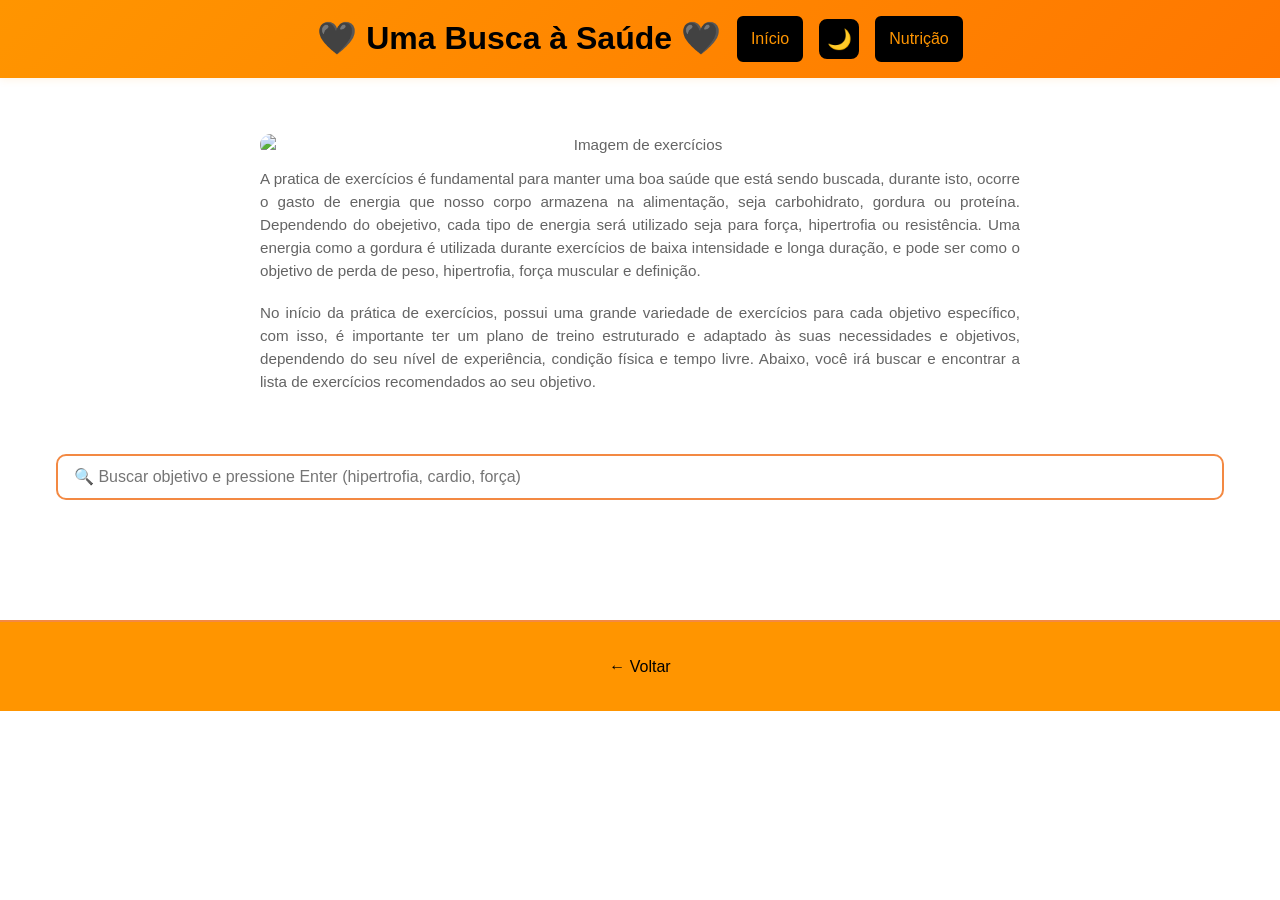
==== musculos.html @ 49d50359 "Add files via upload" ====
<!doctype html>
<html lang="pt-BR">
<head>
  <meta charset="utf-8">
  <meta name="viewport" content="width=device-width,initial-scale=1">
  <title>Treinos por Músculo</title>
  <link rel="stylesheet" href="styles.css">
</head>
<body>
  <header class="site-header">
    <div class="container">
      <nav id="main-nav" class="site-nav">
        <h1 class="header-title"> 🖤 Uma Busca à Saúde 🖤</h1>
        <a href="index.html">Início</a>
        <button class="theme-toggle" id="theme-toggle" aria-label="Alternar tema escuro/claro" title="Alternar tema">🌙</button>
        <a href="nutricao.html">Nutrição</a>
      </nav>
      
    </div>
  </header>

  <main>
    <section class="intro">
     <img src="musculos/WhatsApp Image 2026-06-24 at 12.45.15.jpeg" alt="Imagem de exercícios" class="intro-image">

      <p>A pratica de exercícios é fundamental para manter uma boa saúde que está sendo buscada, durante isto, ocorre o gasto de energia que nosso corpo armazena na alimentação, seja carbohidrato, gordura ou proteína. Dependendo do obejetivo, cada tipo de energia será utilizado seja para força, hipertrofia ou resistência. Uma energia como a gordura é utilizada durante exercícios de baixa intensidade e longa duração, e pode ser como o objetivo de perda de peso, hipertrofia, força muscular e definição. </p>

      <p>No início da prática de exercícios, possui uma grande variedade de exercícios para cada objetivo específico, com isso, é importante ter um plano de treino estruturado e adaptado às suas necessidades e objetivos, dependendo do seu nível de experiência, condição física e tempo livre. Abaixo, você irá buscar e encontrar a lista de exercícios recomendados ao seu objetivo.</p>
    </section>

    <section class="search-box-container">
      <input type="text" id="search-input" class="search-box" placeholder="🔍 Buscar objetivo e pressione Enter (hipertrofia, cardio, força)">
      <div id="search-results" class="search-results"></div>
    </section>
  </main>

  <footer>
    <p><a href="index.html">← Voltar</a></p>
  </footer>
  <script src="scripts.js"></script>
</body>
</html>
---- styles.css ----
:root{
  --primary:#ff9500;
  --primary-dark:#ff7700;
  --secondary:#e46030;
  --bg:#ffffff;
  --card-bg:#ffffff;
  --text:#1a1a1a;
  --text-light:#646464;
  --border:#f38943;
  --shadow:0 2px 8px rgba(255,149,0,0.1);
  --shadow-lg:0 8px 24px rgba(255,149,0,0.15)
}

body.dark-mode{
  --primary:#ff9500;
  --primary-dark:#ff7700;
  --secondary:#e46030;
  --bg:#0d0d0d;
  --card-bg:#1a1a1a;
  --text:#e0e0e0;
  --text-light:#a0a0a0;
  --border:#ff9500;
  --shadow:none;
  --shadow-lg:none;
}

body.dark-mode .site-header h1{color:#fff}
body.dark-mode .site-header nav a{color:#fff}
body.dark-mode .card h3,
body.dark-mode .muscle-card h2 {
  color:#fff;
}
*{box-sizing:border-box;margin:0;padding:0}
html{scroll-behavior:smooth}
body{font-family:'Segoe UI',Roboto,Arial,sans-serif;line-height:1.6;color:var(--text);background:var(--bg)}

.container{max-width:1200px;margin:0 auto;padding:0 16px}

.site-header{background:linear-gradient(135deg,var(--primary),var(--primary-dark));padding:16px 0;color:#fff;box-shadow:var(--shadow);position:sticky;top:0;z-index:1000}

.site-header .container{display:flex;flex-direction:column;align-items:center;gap:16px}
/* Garantir que o título apareça acima da navegação */
.header-title{order:-1}
.site-nav{order:1;display:flex;gap:16px;align-items:center;justify-content:center;flex-wrap:wrap}
.site-header h1, .header-title{font-size:2rem;font-weight:600;color:#000;text-align:center;line-height:1.1;margin:0}
.theme-toggle{background:#000;border:2px solid #000;color:#fff;font-size:20px;width:40px;height:40px;border-radius:8px;cursor:pointer;transition:all 0.3s;display:flex;align-items:center;justify-content:center}
.theme-toggle:hover{background:#111;border-color:#000}
.site-header nav{display:flex;gap:16px;align-items:center;flex-wrap:wrap;justify-content:center}
.site-header nav a{color:#000;text-decoration:none;padding:8px 12px;border-radius:6px;border:2px solid #000;background:#000;transition:background 0.3s}
.site-header nav a:hover{background:#222222}
body:not(.dark-mode) .site-header nav a{color:#ff9500;background:#000;border-color:#000}
body:not(.dark-mode) .site-header nav a:hover{background:#222222}

body.dark-mode .site-header h1,
body.dark-mode .header-title{
  color:#fff;
}
body.dark-mode .theme-toggle{
  border-color:#ff9500;
}
body.dark-mode .theme-toggle:hover{
  border-color:#ff9500;
}
body.dark-mode .site-header .header-title,
body.dark-mode .site-header nav a{
  color:#fff;
  border-color:#ff9500;
  background:transparent;
}

.menu-toggle{display:none;background:transparent;border:none;color:#fff;font-size:24px;cursor:pointer}

main{padding:24px 0}

.hero{background:none;padding:12px 16px 16px;text-align:center}
.hero-image{width:100%;max-width:760px;display:block;margin:0 auto;border:3px solid #ff9500;border-radius:18px}

.intro-image{width:100%;max-width:760px;display:block;margin:12px auto;border-radius:12px}
.hero h2{font-size:2rem;margin-bottom:12px;color:var(--primary)}
.hero p{font-size:1.1rem;color:var(--text-light);max-width:600px;margin:0 auto}

.quick-links{display:grid;grid-template-columns:repeat(auto-fit,minmax(240px,1fr));gap:12px;padding:16px 12px;max-width:1200px;margin:0 auto}

.card{display:flex;flex-direction:column;padding:0;background:var(--card-bg);border:2px solid var(--border);border-radius:10px;text-decoration:none;color:var(--text);transition:all 0.3s cubic-bezier(0.4,0,0.2,1);cursor:pointer;overflow:hidden}

.card .card-image{width:100%;height:130px;object-fit:cover;display:block}
.card > *:not(.card-image){padding-left:12px;padding-right:12px}
.card > *:first-of-type:not(.card-image){padding-top:12px}
.card > *:last-of-type{padding-bottom:12px}

.card:hover{transform:translateY(-6px);border-color:var(--primary);box-shadow:var(--shadow-lg)}

.card .icon{font-size:2.2rem;margin-bottom:10px}
.card h3{font-size:1.05rem;margin-bottom:6px;color:var(--primary)}
.card p{color:var(--text-light);font-size:0.88rem}

.grid{display:grid;grid-template-columns:repeat(auto-fit,minmax(320px,1fr));gap:24px;padding:0 16px;max-width:1200px;margin:0 auto}

.muscle-card{background:var(--card-bg);padding:0;border-radius:12px;border:2px solid var(--border);transition:all 0.3s;box-shadow:var(--shadow);overflow:hidden;display:flex;flex-direction:column}

.muscle-card .card-image{width:100%;height:200px;object-fit:cover;display:block}
.muscle-card > *:not(.card-image){padding-left:28px;padding-right:28px}
.muscle-card > *:first-of-type:not(.card-image){padding-top:28px}
.muscle-card > *:last-of-type{padding-bottom:28px}

.muscle-card:hover{transform:translateY(-4px);border-color:var(--primary);box-shadow:var(--shadow-lg)}

.muscle-card .icon{font-size:2.5rem;margin-bottom:12px}
.muscle-card h2{color:var(--primary);margin-bottom:12px;font-size:1.25rem}
.muscle-card h3{font-size:0.95rem;color:var(--secondary);margin:16px 0 8px}
.muscle-card ul,.muscle-card ol{margin:8px 0 12px 20px}
.muscle-card li{margin:4px 0}

.muscle-card p{color:var(--text-light);font-size:0.9rem;margin-top:12px;padding:12px;background:#f8f9fa;border-left:3px solid var(--secondary);border-radius:4px}

.intro{padding:20px;text-align:center;color:var(--text-light);font-size:0.95rem;line-height:1.5;max-width:800px;margin:0 auto}
.intro h2{margin-bottom:16px}
.intro p{ text-align:justify; text-justify:inter-word; margin-top:0; margin-bottom:20px }

@media(max-width:420px){
  .intro{font-size:0.9rem}
}

.search-box-container{max-width:1200px;margin:20px auto;padding:0 16px}

.search-box{width:100%;padding:12px 16px;font-size:1rem;border:2px solid var(--border);border-radius:10px;transition:all 0.3s;background:#fff}

.search-box:focus{outline:none;border-color:var(--primary);box-shadow:0 0 0 3px rgba(12,134,89,0.1)}

.search-results{margin-top:12px;padding:8px;font-size:0.9rem;color:var(--text-light);text-align:right}

.search-results.hidden{display:none}
.search-results.not-found{color:#d32f2f;font-weight:600}

.workout-sample{margin:32px auto;padding:24px;background:linear-gradient(135deg,#f8f9fa,#ffffff);border-left:5px solid var(--secondary);border-radius:8px;box-shadow:var(--shadow);max-width:1200px}

.workout-sample h2{color:var(--primary);margin-bottom:16px}
.workout-sample ul{list-style:none}
.workout-sample li{padding:8px 0;padding-left:28px;position:relative}

.workout-sample li:before{content:"→";position:absolute;left:0;color:var(--secondary);font-weight:bold}

footer{padding:32px 16px;text-align:center;color:#000;border-top:2px solid var(--border);margin-top:48px;background:#ff9500}

footer a{color:#000;text-decoration:none}

body.dark-mode footer{background:#000;color:#fff}
body.dark-mode footer a{color:#fff}
footer a:hover{text-decoration:underline}

@keyframes fadeIn{from{opacity:0;transform:translateY(10px)}to{opacity:1;transform:translateY(0)}}

@media(max-width:768px){.search-box{font-size:16px}}

/* Portrait tablets and phones: place title center and nav below with buttons side-by-side */
@media (orientation:portrait) and (max-width:1024px){
  .site-header .container{flex-direction:column;align-items:center;gap:12px}
  .header-title{order:1}
  .site-nav{order:2;display:flex;gap:12px;align-items:center;justify-content:center;flex-wrap:nowrap;overflow-x:auto;width:100%;padding:0 8px}

  /* Keep nav visually below title even if DOM order differs */
  .site-nav, .site-header nav{flex-direction:row}

  /* Theme toggle sits between links in markup and will appear centered visually */
  .site-nav a,
  .site-nav .theme-toggle,
  .site-header nav a,
  .theme-toggle{
    flex:0 1 auto;
    min-width:0;
    padding:clamp(6px,2.5vw,10px);
    font-size:clamp(14px,3.5vw,18px);
    text-align:center;
  }

  /* Prevent wrapping; allow horizontal scroll if too small */
  .site-nav{white-space:nowrap}

  /* Ensure background for light mode buttons remains */
  body:not(.dark-mode) .site-nav a{background:#fff2e6}
  body.dark-mode .site-nav a{background:transparent}

  .hero{padding:40px 16px;border-radius:8px}
  .hero h2{font-size:1.5rem}
  .hero p{font-size:1rem}
  .grid{grid-template-columns:1fr}
  .quick-links{grid-template-columns:1fr}
  .card,.muscle-card{padding:20px}
}

/* Extra small screens: reduce spacing further so buttons don't overlap */
@media(max-width:420px){
  .site-nav a, .theme-toggle{padding:6px 8px;font-size:14px}
}

/* Sugestões de Autocomplete */
.suggestions-container{
  position: absolute;
  top: 100%;
  left: 0;
  right: 0;
  background: var(--card-bg);
  border: 2px solid var(--border);
  border-top: none;
  border-radius: 0 0 10px 10px;
  max-height: 200px;
  overflow-y: auto;
  z-index: 100;
  box-shadow: var(--shadow-lg);
}

.suggestions-container.hidden{
  display: none;
}

.suggestion-item{
  padding: 12px 16px;
  cursor: pointer;
  transition: all 0.2s;
  color: var(--text);
  font-size: 0.95rem;
  border-bottom: 1px solid var(--border);
}

.suggestion-item:last-child{
  border-bottom: none;
}

.suggestion-item:hover,
.suggestion-item.active{
  background: var(--primary);
  color: #fff;
}

.suggestion-item strong{
  font-weight: 600;
  color: var(--primary);
}

.suggestion-item:hover strong,
.suggestion-item.active strong{
  color: #fff;
}

.search-box-container{
  position: relative;
}

/* Seção CTA e Botão de Volta */
.cta{
  margin: 40px auto;
  padding: 24px;
  text-align: center;
}

.cta .btn{
  display: inline-block;
  padding: 14px 32px;
  background: linear-gradient(135deg, var(--primary), var(--primary-dark));
  color: #000;
  text-decoration: none;
  font-size: 1rem;
  font-weight: 600;
  border-radius: 10px;
  border: 2px solid var(--primary);
  transition: all 0.3s cubic-bezier(0.4, 0, 0.2, 1);
  cursor: pointer;
  box-shadow: var(--shadow);
}

.cta .btn:hover{
  transform: translateY(-3px);
  box-shadow: var(--shadow-lg);
  border-color: var(--primary-dark);
}

.cta .btn:active{
  transform: translateY(0);
}

body.dark-mode .cta .btn{
  color: #fff;
  background: linear-gradient(135deg, #ff9500, #ff7700);
}

/* Header styling in dark mode: square orange border and black background */
body.dark-mode .site-header{
  border: 4px solid var(--primary);
  border-radius: 0;
  box-shadow: none;
  background: #000;
}

.detailed-content {
    display: grid;
    grid-template-columns: repeat(auto-fit, minmax(350px, 1fr));
    gap: 20px;
    margin-top: 20px;
}

.content-card {
    background: #1e1e1e;
    padding: 20px;
    border-radius: 12px;
    border: 1px solid #333;
    box-shadow: 0 4px 10px rgba(0,0,0,0.2);
}

.content-card h3,
.content-card h4 {
    margin-top: 0;
}

.content-card ul,
.content-card ol {
    padding-left: 20px;
}
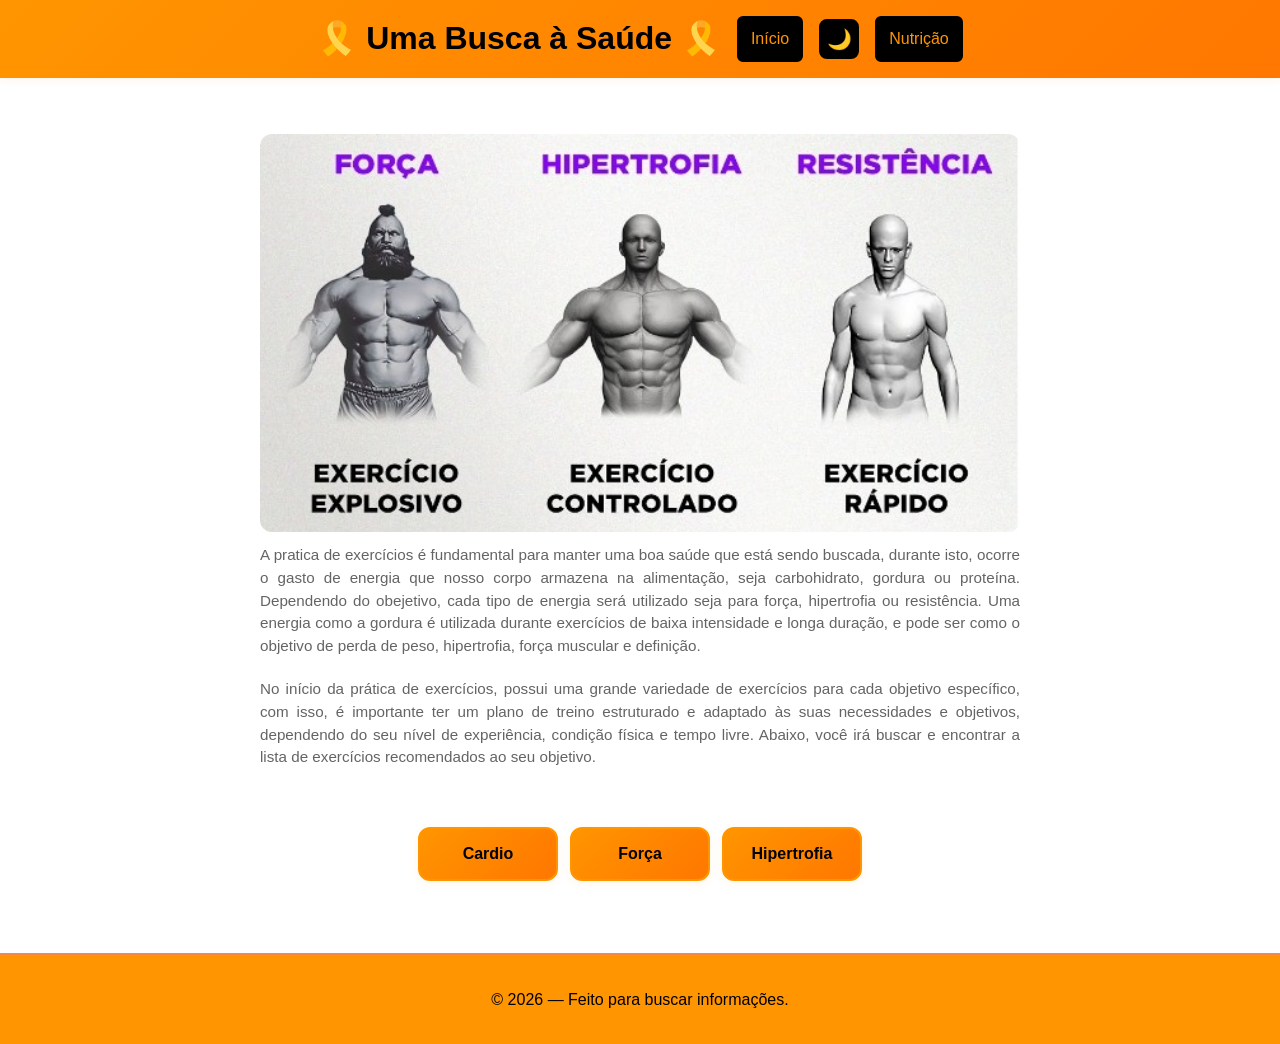
==== commit 473e7c4c: "Add files via upload" ====
--- a/musculos.html
+++ b/musculos.html
@@ -10,7 +10,7 @@
   <header class="site-header">
     <div class="container">
       <nav id="main-nav" class="site-nav">
-        <h1 class="header-title"> 🖤 Uma Busca à Saúde 🖤</h1>
+        <h1 class="header-title"> 🎗️ Uma Busca à Saúde 🎗️</h1>
         <a href="index.html">Início</a>
         <button class="theme-toggle" id="theme-toggle" aria-label="Alternar tema escuro/claro" title="Alternar tema">🌙</button>
         <a href="nutricao.html">Nutrição</a>
@@ -28,14 +28,17 @@
       <p>No início da prática de exercícios, possui uma grande variedade de exercícios para cada objetivo específico, com isso, é importante ter um plano de treino estruturado e adaptado às suas necessidades e objetivos, dependendo do seu nível de experiência, condição física e tempo livre. Abaixo, você irá buscar e encontrar a lista de exercícios recomendados ao seu objetivo.</p>
     </section>
 
-    <section class="search-box-container">
-      <input type="text" id="search-input" class="search-box" placeholder="🔍 Buscar objetivo e pressione Enter (hipertrofia, cardio, força)">
-      <div id="search-results" class="search-results"></div>
+    <section class="objectives">
+      <div class="objective-buttons">
+        <a class="btn" href="musculos/cardio.html">Cardio</a>
+        <a class="btn" href="musculos/força.html">Força</a>
+        <a class="btn" href="musculos/hipertrofia.html">Hipertrofia</a>
+      </div>
     </section>
   </main>
 
   <footer>
-    <p><a href="index.html">← Voltar</a></p>
+    <p>&copy; 2026 — Feito para buscar informações.</p>
   </footer>
   <script src="scripts.js"></script>
 </body>
--- a/styles.css
+++ b/styles.css
@@ -76,6 +76,7 @@
 .hero-image{width:100%;max-width:760px;display:block;margin:0 auto;border:3px solid #ff9500;border-radius:18px}
 
 .intro-image{width:100%;max-width:760px;display:block;margin:12px auto;border-radius:12px}
+.intro-image.cardio-image{max-width:200px;height:auto}
 .hero h2{font-size:2rem;margin-bottom:12px;color:var(--primary)}
 .hero p{font-size:1.1rem;color:var(--text-light);max-width:600px;margin:0 auto}
 
@@ -131,6 +132,47 @@
 
 .search-results.hidden{display:none}
 .search-results.not-found{color:#d32f2f;font-weight:600}
+
+.objective-buttons{
+  display:flex;
+  flex-wrap:wrap;
+  justify-content:center;
+  gap:12px;
+  margin-top:18px;
+}
+
+.objective-buttons .btn{
+  display:inline-flex;
+  align-items:center;
+  justify-content:center;
+  padding:12px 26px;
+  min-width:140px;
+  border-radius:12px;
+  font-size:1rem;
+  font-weight:700;
+  text-decoration:none;
+  color:#000;
+  background:linear-gradient(135deg,var(--primary),var(--primary-dark));
+  border:2px solid var(--primary);
+  box-shadow:var(--shadow);
+  transition:transform 0.2s ease,box-shadow 0.2s ease,background 0.2s ease;
+}
+
+.objective-buttons .btn:hover{
+  transform:translateY(-2px);
+  box-shadow:var(--shadow-lg);
+  background:linear-gradient(135deg,var(--primary-dark),var(--primary));
+}
+
+.objective-buttons .btn:active{
+  transform:translateY(0);
+}
+
+body.dark-mode .objective-buttons .btn{
+  color:#fff;
+  background:linear-gradient(135deg,#ff9500,#ff7700);
+  border-color:#ff9500;
+}
 
 .workout-sample{margin:32px auto;padding:24px;background:linear-gradient(135deg,#f8f9fa,#ffffff);border-left:5px solid var(--secondary);border-radius:8px;box-shadow:var(--shadow);max-width:1200px}
 
@@ -299,19 +341,83 @@
 }
 
 .content-card {
-    background: #1e1e1e;
+    background: #ffffff;
     padding: 20px;
-    border-radius: 12px;
-    border: 1px solid #333;
-    box-shadow: 0 4px 10px rgba(0,0,0,0.2);
-}
+    
+}
+
+
 
 .content-card h3,
 .content-card h4 {
     margin-top: 0;
+    color:#000000
 }
 
 .content-card ul,
-.content-card ol {
+.content-card ol,
+.content-card li {
+    color: #000000;
     padding-left: 20px;
 }
+
+body.dark-mode .content-card {
+    background: #1a1a1a;
+    color: #e0e0e0;
+}
+
+body.dark-mode .content-card h3,
+body.dark-mode .content-card h4 {
+    color: #ffffff;
+}
+
+body.dark-mode .content-card ul,
+body.dark-mode .content-card ol,
+body.dark-mode .content-card li {
+    color: #e0e0e0;
+}
+
+body.dark-mode .intro {
+    color: #e0e0e0;
+
+}.intro h2 {
+    color: #000000;
+}
+
+body.dark-mode .intro h2 {
+    color: #ffffff;
+}
+
+body.dark-mode .muscle-card p {
+    background: #f78400;
+    border-left: 3px solid var(--secondary);
+    color: #000000;
+}
+
+body.dark-mode .workout-sample {
+    background: #141414;
+}
+
+body.dark-mode .muscle-card h2 {
+    color: #ff8800;
+}
+
+body.dark-mode .muscle-card li {
+    color: #ffffff;
+}
+.muscle-card p {
+    color: #000;
+    background: #e46030;
+}
+
+.muscle-card {
+    color: #000000;
+}
+
+
+
+
+
+body.dark-mode .muscle-card  {
+    color: #ff8800;
+}
